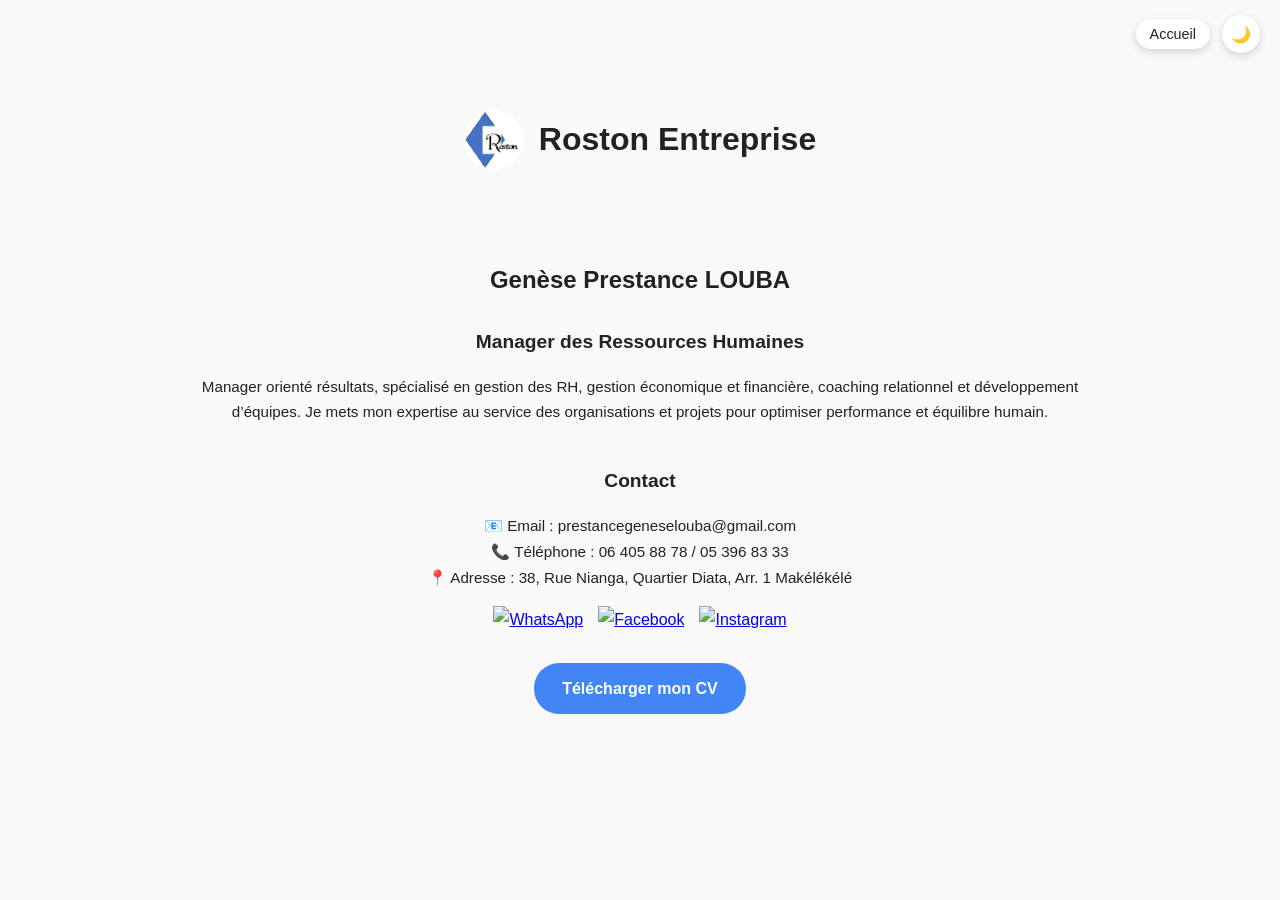
==== Moi.html @ 7ff94193 "Add files via upload" ====
<!DOCTYPE html>
<html lang="fr">
<head>
<meta charset="UTF-8">
<meta name="viewport" content="width=device-width, initial-scale=1.0">
<title>Roston Entreprise - Portfolio</title>
<style>
/* VARIABLES */
:root {
    --bg-color: #f9f9f9;
    --text-color: #222;
    --accent: #4285f4;
    --card-bg: #fff;
    --border-color: #ccc;
    --company-text-color: #222; /* titre principal */
    --section-title-color: #222; /* titres secondaires */
}

body.dark {
    --bg-color: #181818;
    --text-color: #eee;
    --accent: #1a73e8;
    --card-bg: #242424;
    --border-color: #555;
    --company-text-color: #fff;
    --section-title-color: #fff;
}

body {
    margin: 0;
    font-family: Arial, sans-serif;
    background: var(--bg-color);
    color: var(--text-color);
    transition: background 0.3s, color 0.3s;
}

/* Top Actions */
.top-actions {
    position: fixed;
    top: 15px;
    right: 20px;
    display: flex;
    align-items: center;
    gap: 12px;
    z-index: 2000;
}

.home-link {
    text-decoration: none;
    padding: 7px 14px;
    border-radius: 20px;
    background: var(--card-bg);
    color: var(--text-color);
    font-size: 0.9rem;
    font-weight: 500;
    box-shadow: 0 3px 8px rgba(0,0,0,0.15);
    transition: transform 0.2s, background 0.3s, color 0.3s;
}

.home-link:hover {
    transform: translateY(-2px);
    background: var(--accent);
    color: #fff;
}

#themeBtn {
    width: 38px;
    height: 38px;
    border-radius: 50%;
    border: none;
    cursor: pointer;
    background: var(--card-bg);
    color: var(--text-color);
    font-size: 1rem;
    box-shadow: 0 3px 8px rgba(0,0,0,0.15);
    transition: background 0.3s, color 0.3s;
}

#themeBtn:hover {
    background: var(--accent);
    color: #fff;
}

/* Branding */
.branding {
    display: flex;
    align-items: center;
    gap: 15px;
    justify-content: center;
    margin-top: 100px;
}

.logo-img {
    width: 60px;
    height: 60px;
    object-fit: cover;
    border-radius: 50%;
}

.site-name {
    font-size: 32px;
    font-weight: bold;
    color: var(--company-text-color);
    transition: color 0.3s;
}

/* Portfolio Section */
.portfolio-section {
    max-width: 900px;
    margin: 80px auto;
    padding: 0 20px;
    color: var(--text-color);
    line-height: 1.7;
    text-align: center; /* tout centré */
}

.portfolio-section h2 {
    text-align: center;
    margin-bottom: 15px;
    color: var(--section-title-color);
    transition: color 0.3s;
}

.portfolio-section h3 {
    font-size: 1.2rem;
    margin-top: 25px;
    margin-bottom: 10px;
    color: var(--section-title-color);
    transition: color 0.3s;
}

.portfolio-section p {
    font-size: 0.95rem;
    margin-bottom: 12px;
}

/* Contact Section */
.contact-section {
    text-align: center;
    margin-top: 40px;
}

.contact-section h3 {
    color: var(--section-title-color);
    transition: color 0.3s;
}

.contact-section p {
    margin-bottom: 15px;
}

/* Logos réseaux sociaux */
.social-links {
    display: flex;
    justify-content: center;
    gap: 15px;
    margin-top: 10px;
}

.social-links a img {
    width: 32px;
    height: 32px;
    transition: transform 0.2s, opacity 0.2s;
}

.social-links a img:hover {
    transform: scale(1.2);
    opacity: 0.8;
}

/* Bouton Télécharger le CV */
.download-cv {
    text-align: center;
    margin-top: 30px;
}

.download-cv a {
    display: inline-block;
    padding: 12px 28px;
    border-radius: 25px;
    background: var(--accent);
    color: #fff;
    text-decoration: none;
    font-weight: 600;
    font-size: 1rem;
    transition: background 0.3s, transform 0.2s;
}

.download-cv a:hover {
    background: #0056b3;
    transform: translateY(-2px);
}
</style>
</head>
<body>

<!-- Top actions -->
<div class="top-actions">
    <a href="Home.html" class="home-link">Accueil</a>
    <button id="themeBtn">🌙</button>
</div>

<!-- Logo + Nom -->
<div class="branding">
    <img src="logo.png" alt="Logo Roston" class="logo-img">
    <h1 class="site-name">Roston Entreprise</h1>
</div>

<!-- Portfolio Section -->
<section class="portfolio-section">
    <h2>Genèse Prestance LOUBA</h2>
    <h3>Manager des Ressources Humaines</h3>
    <p>
        Manager orienté résultats, spécialisé en gestion des RH, gestion économique et financière,
        coaching relationnel et développement d’équipes. Je mets mon expertise au service des organisations et projets pour optimiser performance et équilibre humain.
    </p>

    <!-- Contact -->
    <div class="contact-section">
        <h3>Contact</h3>
        <p>
            📧 Email : prestancegeneselouba@gmail.com<br>
            📞 Téléphone : 06 405 88 78 / 05 396 83 33<br>
            📍 Adresse : 38, Rue Nianga, Quartier Diata, Arr. 1 Makélékélé
        </p>

        <div class="social-links">
            <a href="https://wa.me/0604058878" target="_blank" title="WhatsApp">
                <img src="w.png" alt="WhatsApp">
            </a>
            <a href="https://facebook.com/genese_prestance" target="_blank" title="Facebook">
                <img src="f.png" alt="Facebook">
            </a>
            <a href="https://instagram.com/genese_prestance" target="_blank" title="Instagram">
                <img src="i.png" alt="Instagram">
            </a>
        </div>
    </div>

    <!-- Bouton Télécharger le CV -->
    <div class="download-cv">
        <a href="CV_genese_prestance.pdf" download>Télécharger mon CV</a>
    </div>
</section>

<script>
// Bouton thème sombre / clair
const themeBtn = document.getElementById('themeBtn');
themeBtn.addEventListener('click', () => {
    document.body.classList.toggle('dark');
    themeBtn.textContent = document.body.classList.contains('dark') ? '☀️' : '🌙';
});
</script>

</body>
</html>
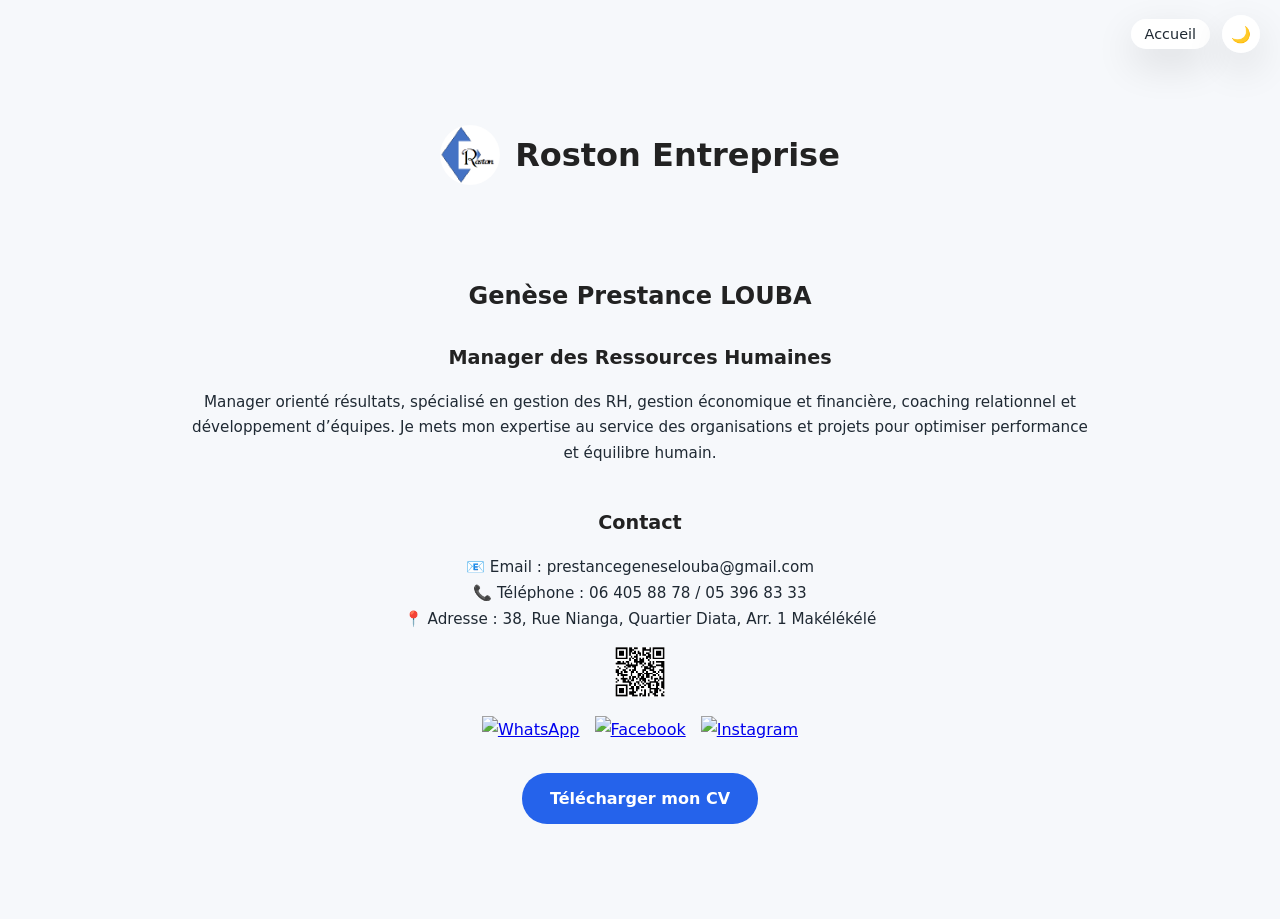
==== commit 635fd521: "Add files via upload" ====
--- a/Moi.html
+++ b/Moi.html
@@ -7,34 +7,36 @@
 <style>
 /* VARIABLES */
 :root {
-    --bg-color: #f9f9f9;
-    --text-color: #222;
-    --accent: #4285f4;
-    --card-bg: #fff;
-    --border-color: #ccc;
-    --company-text-color: #222; /* titre principal */
-    --section-title-color: #222; /* titres secondaires */
+    --bg: #f6f8fb;
+    --text: #1f2933;
+    --card: rgba(255,255,255,0.92);
+    --border: #d0d7de;
+    --accent: #2563eb;
+    --shadow: 0 15px 40px rgba(0,0,0,.12);
+    --company-text-color: #222;
+    --section-title-color: #222;
 }
 
 body.dark {
-    --bg-color: #181818;
-    --text-color: #eee;
-    --accent: #1a73e8;
-    --card-bg: #242424;
-    --border-color: #555;
+    --bg: #0f172a;
+    --text: #e5e7eb;
+    --card: rgba(30,41,59,0.95);
+    --border: #475569;
+    --accent: #60a5fa;
     --company-text-color: #fff;
     --section-title-color: #fff;
 }
 
 body {
     margin: 0;
-    font-family: Arial, sans-serif;
-    background: var(--bg-color);
-    color: var(--text-color);
+    font-family: "Segoe UI", system-ui, sans-serif;
+    background: var(--bg);
+    color: var(--text);
     transition: background 0.3s, color 0.3s;
-}
-
-/* Top Actions */
+    padding: 15px;
+}
+
+/* ===== TOP BUTTONS ===== */
 .top-actions {
     position: fixed;
     top: 15px;
@@ -49,11 +51,11 @@
     text-decoration: none;
     padding: 7px 14px;
     border-radius: 20px;
-    background: var(--card-bg);
-    color: var(--text-color);
+    background: var(--card);
+    color: var(--text);
     font-size: 0.9rem;
     font-weight: 500;
-    box-shadow: 0 3px 8px rgba(0,0,0,0.15);
+    box-shadow: var(--shadow);
     transition: transform 0.2s, background 0.3s, color 0.3s;
 }
 
@@ -69,10 +71,10 @@
     border-radius: 50%;
     border: none;
     cursor: pointer;
-    background: var(--card-bg);
-    color: var(--text-color);
+    background: var(--card);
+    color: var(--text);
     font-size: 1rem;
-    box-shadow: 0 3px 8px rgba(0,0,0,0.15);
+    box-shadow: var(--shadow);
     transition: background 0.3s, color 0.3s;
 }
 
@@ -109,9 +111,9 @@
     max-width: 900px;
     margin: 80px auto;
     padding: 0 20px;
-    color: var(--text-color);
+    color: var(--text);
     line-height: 1.7;
-    text-align: center; /* tout centré */
+    text-align: center;
 }
 
 .portfolio-section h2 {
@@ -196,7 +198,7 @@
 
 <!-- Top actions -->
 <div class="top-actions">
-    <a href="Home.html" class="home-link">Accueil</a>
+    <a href="Index.html" class="home-link">Accueil</a>
     <button id="themeBtn">🌙</button>
 </div>
 
@@ -224,8 +226,10 @@
             📍 Adresse : 38, Rue Nianga, Quartier Diata, Arr. 1 Makélékélé
         </p>
 
+		<img src="QR Code Roston.png" alt="QR" width="50" height="50">
+
         <div class="social-links">
-            <a href="https://wa.me/0604058878" target="_blank" title="WhatsApp">
+            <a href="https://wa.me/064058878" target="_blank" title="WhatsApp">
                 <img src="w.png" alt="WhatsApp">
             </a>
             <a href="https://facebook.com/genese_prestance" target="_blank" title="Facebook">
@@ -244,11 +248,22 @@
 </section>
 
 <script>
-// Bouton thème sombre / clair
+// Bouton thème sombre / clair avec stockage local
 const themeBtn = document.getElementById('themeBtn');
+if(localStorage.getItem('theme') === 'dark'){
+    document.body.classList.add('dark');
+    themeBtn.textContent = '☀️';
+}
+
 themeBtn.addEventListener('click', () => {
     document.body.classList.toggle('dark');
-    themeBtn.textContent = document.body.classList.contains('dark') ? '☀️' : '🌙';
+    if(document.body.classList.contains('dark')){
+        localStorage.setItem('theme', 'dark');
+        themeBtn.textContent = '☀️';
+    } else {
+        localStorage.setItem('theme', 'light');
+        themeBtn.textContent = '🌙';
+    }
 });
 </script>
 
